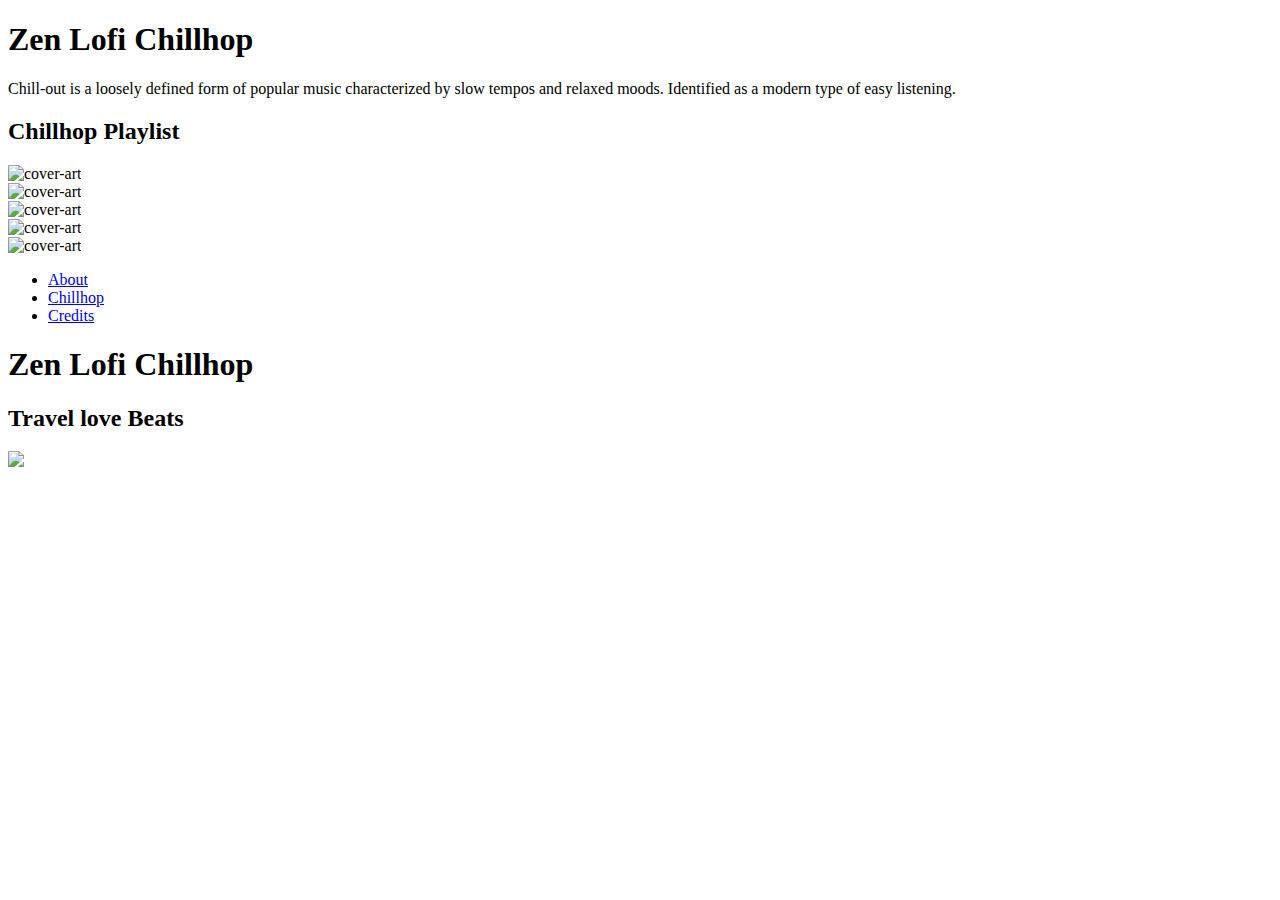
==== index.html @ dbbf1924 "HTML: id tags added" ====
<!DOCTYPE html>
<html lang="en">

<head>
    <meta charset="UTF-8">
    <meta name="viewport" content="width=device-width, initial-scale=1.0">
    <title>Zen Lofi | Beats</title>
    <link rel="stylesheet" type="text/css" href="./assets/css/style.css">
</head>

<body>
    <section id="home">
        <div class="container">
            <div class="collection">
                <h1 class="heading">Zen Lofi Chillhop</h1>
                <p class="lead">Chill-out is a loosely defined form of popular music characterized by slow tempos and
                    relaxed moods. Identified as a modern type of easy listening.</p>
                <div class="musicbox">
                    <h2>Chillhop Playlist</h2>
                    <div class="m-box">
                        <img id="hop1" alt="cover-art" class="fluid-img" alt="chiillhop" src="./assets/images/chillhop.jpg">
                    </div>
                    <div class="m-box">
                        <img id="hop2" alt="cover-art" class="fluid-img" alt="chiillhop" src="./assets/images/chillhop-2.jpg">
                    </div>
                    <div class="m-box">
                        <img id="hop3" alt="cover-art" class="fluid-img" alt="chiillhop" src="./assets/images/chillhop-3.jpg">
                    </div>
                    <div class="m-box">
                        <img id="hop4" alt="cover-art" class="fluid-img" alt="chiillhop" src="./assets/images/chillhop-4.jpg">
                    </div>
                    <div class="m-box">
                        <img id="hop5" alt="cover-art" class="fluid-img" alt="chiillhop" src="./assets/images/chillhop-5.jpg">
                    </div>
                </div>
            </div>
            <div class="playbox">
                <nav>
                    <ul>
                        <li class="nav-link"><a href="#">About</a></li>
                        <li class="nav-link"><a href="#">Chillhop</a></li>
                        <li class="nav-link"><a href="#">Credits</a></li>
                    </ul>
                </nav>
                <h1 class="heading">Zen Lofi Chillhop</h1>
                <div class="controller">
                    <div class="circle">
                        <div class="circle2"></div>
                    </div>
                    <div class="songs">
                        <h2 id="song-name">Travel love Beats</h2>
                        <div class="controls">
                            <img src="./assets/images/play.svg" id="play" class="play-btn">
                        </div>
                    </div>
                </div>
            </div>
        </div>
    </section>
</body>

</html>
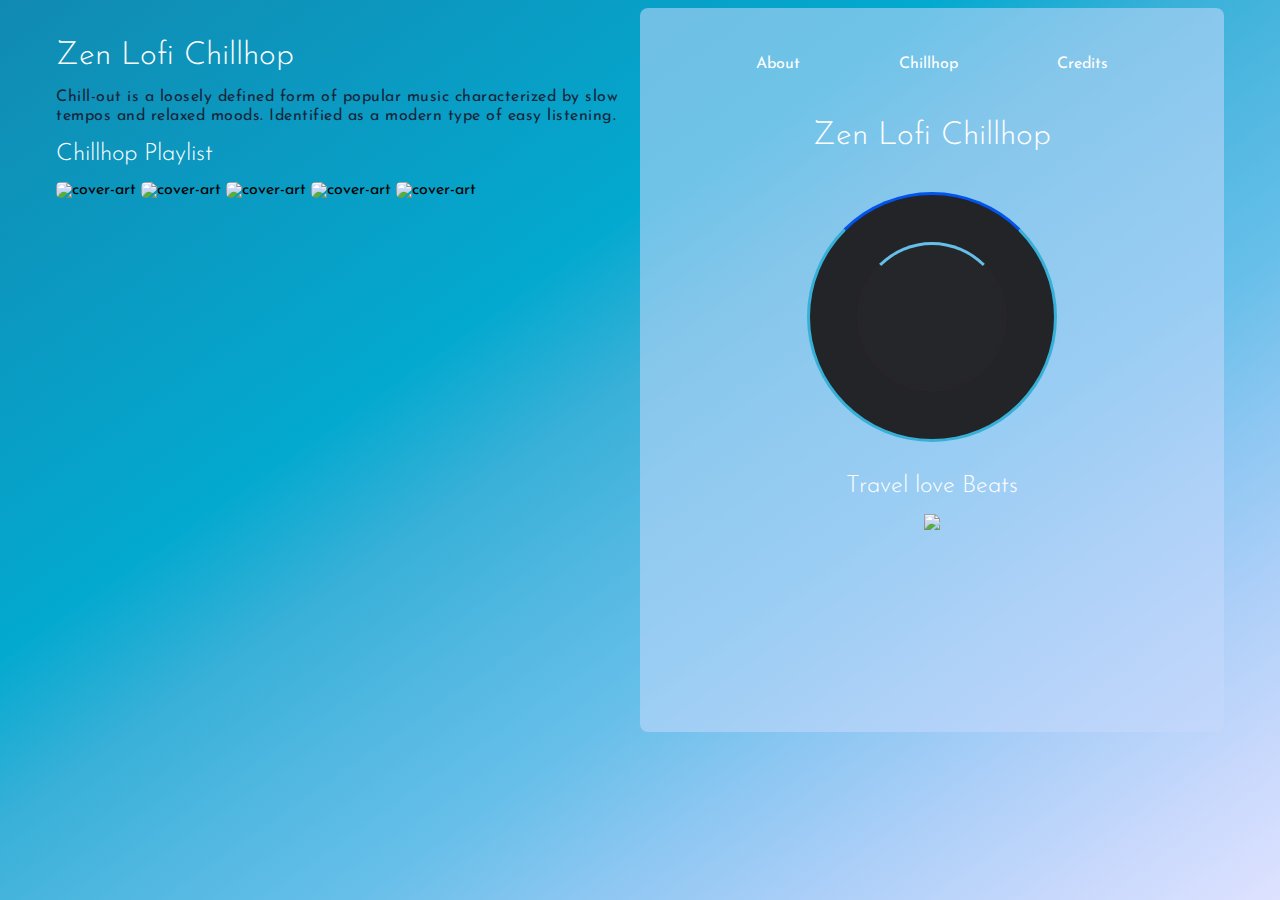
==== commit 2d213ec6: "Feat: Play pause Ui" ====
--- a/index.html
+++ b/index.html
@@ -44,19 +44,21 @@
                 </nav>
                 <h1 class="heading">Zen Lofi Chillhop</h1>
                 <div class="controller">
-                    <div class="circle">
-                        <div class="circle2"></div>
+                    <div id="circle-bg" class="circle">
+                        <div id="circle-sm" class="circle2"></div>
                     </div>
                     <div class="songs">
                         <h2 id="song-name">Travel love Beats</h2>
                         <div class="controls">
-                            <img src="./assets/images/play.svg" id="play" class="play-btn">
+                            <img id="play-stop" class="play-btn">
                         </div>
                     </div>
                 </div>
             </div>
         </div>
     </section>
+    
+    <script src="./assets/js/app.js" type="text/javascript"></script>
 </body>
 
 </html>--- a/assets/css/style.css
+++ b/assets/css/style.css
@@ -0,0 +1,162 @@
+@import url('https://fonts.googleapis.com/css2?family=Josefin+Sans:wght@300;400;600&display=swap');
+* {
+    margin: 0;
+    padding: 0;
+    box-sizing: border-box;
+}
+:root {
+    --white-color: #ffffff;
+}
+body {
+    font-family: 'Josefin Sans', sans-serif;
+    width: 100%;
+    height: 100vh;
+      background-image: linear-gradient(
+          to right bottom, 
+          #118ab2, 
+          #0e92b9, 
+          #0b99c1, 
+          #07a1c8,
+          #03a9cf, 
+          #37b0d8,
+          #51b8e1, 
+          #66bfe9, 
+          #8cc7f2, 
+          #accff8,
+          #c7d8fc, 
+          #dee2ff
+    );
+}
+.container {
+    max-width: 1200px;
+    margin: auto;
+    padding: 0 1rem;
+}
+h1, h2, h3, h4, h5, h6 {
+    font-weight: 300;
+    color: var(--white-color);
+    margin: 1rem 0 1rem 0;
+}
+.heading {
+    font-size: 32px;
+}
+/* end common style */
+
+#home .container {
+    display: flex;
+    justify-content: space-between;
+    align-items: flex-start;
+    flex-direction: row;
+}
+.collection {
+    width: 50%;
+    flex: 1;
+    margin-top: 1.5rem;
+}
+.lead {
+    max-width: 600px;
+    font-weight: 400;
+    color: #15253a;
+    letter-spacing: 0.5px;
+    line-height: 1.2rem;
+}
+.musicbox {
+    margin-top: 1rem;
+}
+.m-box {
+    display: inline-block;
+}
+.fluid-img {
+    width: 100%;
+    max-width: 280px;
+    height: auto;
+    cursor: pointer;
+    transition: ease-in-out 500ms;
+    border-radius: 5px;
+}
+.fluid-img:hover {
+    transform: scale(0.96);
+}
+.playbox {
+    flex: 1;
+    margin: 0.5rem auto;
+    text-align: center;
+    border-radius: 8px;
+    background-color: #c7d8fc8c;
+}
+nav {
+    display: block;
+    margin: 3rem auto;
+}
+ul li{
+    list-style: none;
+    display: inline;
+    margin: 1rem;
+    padding: 1rem;
+}
+ul li a {
+    text-decoration: none;
+    padding: 8px 15px;
+    border-radius: 5px;
+    color: var(--white-color);
+    transition: all 300ms;
+}
+ul li a:hover {
+    background-color: #c7d8fc8c;
+}
+.controller {
+    margin: 2.5rem auto;
+    width: 100%;
+    max-width: 400px;
+    min-height: 500px;
+}
+.circle {
+    width: 250px;
+    height: 250px;
+    background-color: #222427;
+    border-radius: 50%;
+    margin: 2rem auto;
+    display: flex;
+    border: 3px solid #37b0d8;
+    border-top: 3px solid #0254ec;
+   
+}
+.circle2 {
+    width: 150px;
+    height: 150px;
+    background-color: #252629;
+    border-radius: 50%;
+    border: 3px solid #282529;
+    border-top: 3px solid #66bfe9;
+    align-self: center;
+    margin: auto;
+    
+}
+.circle.animate {
+    animation: anticlock 6s infinite linear;
+}
+.circle2.animate {
+    animation: clockwise 3s infinite linear;
+}
+.play-btn {
+    width: 100%;
+    max-width: 50px;
+    height: auto;
+    margin: auto;
+    cursor: pointer;
+}
+@keyframes anticlock {
+    from {
+        transform: rotate(360deg);
+    } to {
+        transform: rotate(0deg);
+    }
+}
+@keyframes clockwise {
+    from {
+        transform: rotate(0deg);
+    } to {
+        transform: rotate(360deg);
+    }
+}
+
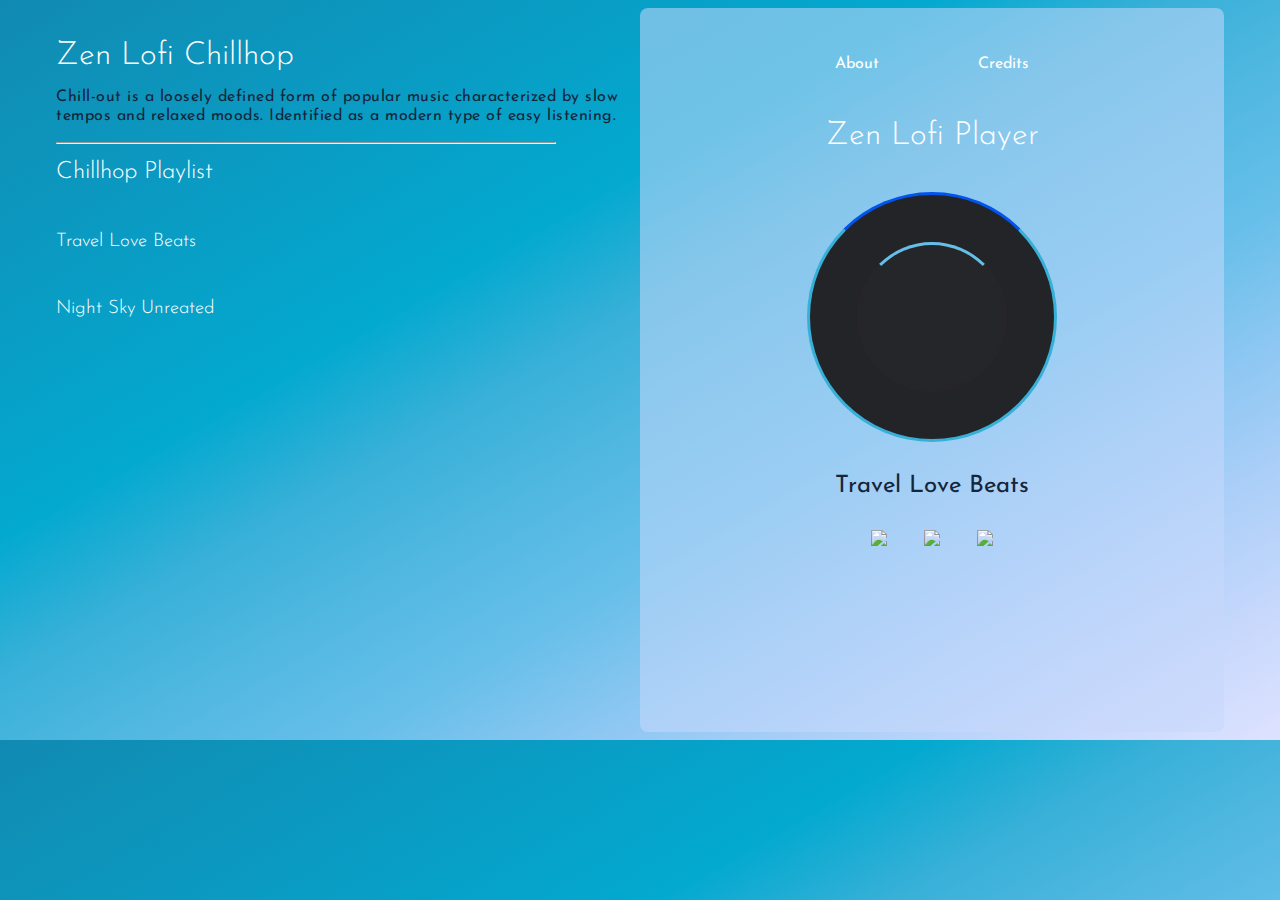
==== commit d40e9c86: "Style: Mobile responsive" ====
--- a/index.html
+++ b/index.html
@@ -15,34 +15,20 @@
                 <h1 class="heading">Zen Lofi Chillhop</h1>
                 <p class="lead">Chill-out is a loosely defined form of popular music characterized by slow tempos and
                     relaxed moods. Identified as a modern type of easy listening.</p>
-                <div class="musicbox">
+                    <hr class="hor">
+                    <div id="musicbox" class="musicbox">
                     <h2>Chillhop Playlist</h2>
-                    <div class="m-box">
-                        <img id="hop1" alt="cover-art" class="fluid-img" alt="chiillhop" src="./assets/images/chillhop.jpg">
-                    </div>
-                    <div class="m-box">
-                        <img id="hop2" alt="cover-art" class="fluid-img" alt="chiillhop" src="./assets/images/chillhop-2.jpg">
-                    </div>
-                    <div class="m-box">
-                        <img id="hop3" alt="cover-art" class="fluid-img" alt="chiillhop" src="./assets/images/chillhop-3.jpg">
-                    </div>
-                    <div class="m-box">
-                        <img id="hop4" alt="cover-art" class="fluid-img" alt="chiillhop" src="./assets/images/chillhop-4.jpg">
-                    </div>
-                    <div class="m-box">
-                        <img id="hop5" alt="cover-art" class="fluid-img" alt="chiillhop" src="./assets/images/chillhop-5.jpg">
-                    </div>
                 </div>
             </div>
+            
             <div class="playbox">
                 <nav>
                     <ul>
                         <li class="nav-link"><a href="#">About</a></li>
-                        <li class="nav-link"><a href="#">Chillhop</a></li>
                         <li class="nav-link"><a href="#">Credits</a></li>
                     </ul>
                 </nav>
-                <h1 class="heading">Zen Lofi Chillhop</h1>
+                <h1 class="heading">Zen Lofi Player</h1>
                 <div class="controller">
                     <div id="circle-bg" class="circle">
                         <div id="circle-sm" class="circle2"></div>
@@ -50,7 +36,10 @@
                     <div class="songs">
                         <h2 id="song-name">Travel love Beats</h2>
                         <div class="controls">
-                            <img id="play-stop" class="play-btn">
+                            <audio id="audio" src=""></audio>
+                            <img id="backward" class="media-btn" src="./assets/images/backward-button.png">
+                            <img id="play-stop" class="media-btn">
+                            <img id="forward" class="media-btn" src="./assets/images/fast-forward.png">
                         </div>
                     </div>
                 </div>
--- a/assets/css/style.css
+++ b/assets/css/style.css
@@ -10,7 +10,6 @@
 body {
     font-family: 'Josefin Sans', sans-serif;
     width: 100%;
-    height: 100vh;
       background-image: linear-gradient(
           to right bottom, 
           #118ab2, 
@@ -63,19 +62,10 @@
 .musicbox {
     margin-top: 1rem;
 }
-.m-box {
-    display: inline-block;
-}
-.fluid-img {
-    width: 100%;
-    max-width: 280px;
-    height: auto;
-    cursor: pointer;
-    transition: ease-in-out 500ms;
-    border-radius: 5px;
-}
-.fluid-img:hover {
-    transform: scale(0.96);
+.hor {
+    margin: 1rem 0 1rem 0;
+    max-width: 500px;
+    background-color: #c7d8fc;
 }
 .playbox {
     flex: 1;
@@ -132,18 +122,23 @@
     margin: auto;
     
 }
+#song-name{
+    color: #15253a;
+    font-weight: 400;
+}
 .circle.animate {
     animation: anticlock 6s infinite linear;
 }
 .circle2.animate {
     animation: clockwise 3s infinite linear;
 }
-.play-btn {
+.media-btn {
     width: 100%;
     max-width: 50px;
     height: auto;
     margin: auto;
     cursor: pointer;
+    margin: 1rem;
 }
 @keyframes anticlock {
     from {
@@ -159,4 +154,16 @@
         transform: rotate(360deg);
     }
 }
-
+@media (max-width: 900px) {
+    #home .container {
+        display: flex;
+        justify-content: space-between;
+        align-items: flex-start;
+        flex-direction: column-reverse;
+    }
+    .collection {
+        width: 100%;
+        flex: 1;
+        margin: 1.5rem auto;
+    }
+}
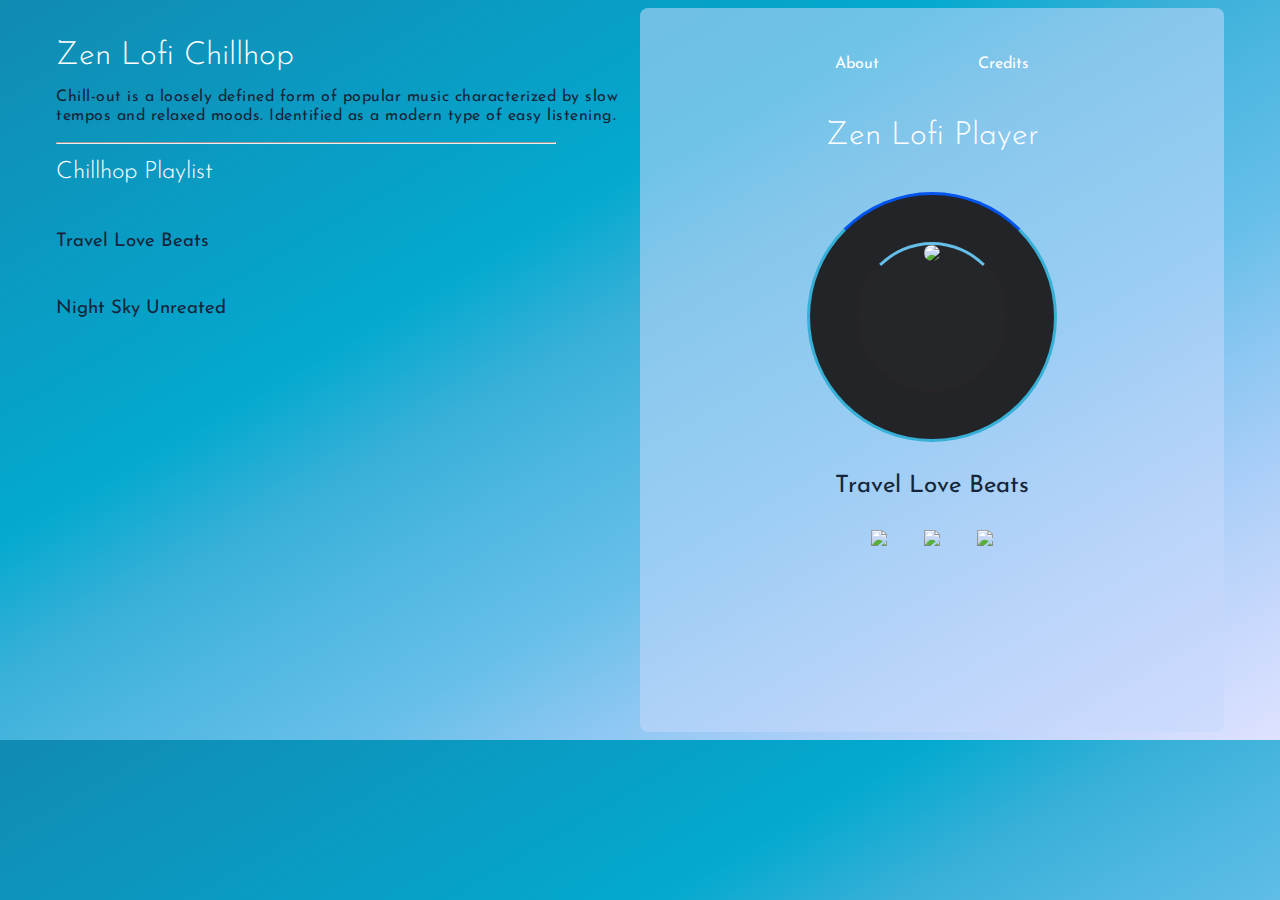
==== commit dc83602b: "Feat & Final STyle Complete" ====
--- a/index.html
+++ b/index.html
@@ -31,7 +31,7 @@
                 <h1 class="heading">Zen Lofi Player</h1>
                 <div class="controller">
                     <div id="circle-bg" class="circle">
-                        <div id="circle-sm" class="circle2"></div>
+                        <div id="circle-sm" class="circle2"><img id="cover" src="" class="fluid-img"></div>
                     </div>
                     <div class="songs">
                         <h2 id="song-name">Travel love Beats</h2>
--- a/assets/css/style.css
+++ b/assets/css/style.css
@@ -62,6 +62,10 @@
 .musicbox {
     margin-top: 1rem;
 }
+.musicbox ul li h3{
+    color: #15253a;
+    font-weight: 400;
+}
 .hor {
     margin: 1rem 0 1rem 0;
     max-width: 500px;
@@ -122,6 +126,12 @@
     margin: auto;
     
 }
+.circle2 .fluid-img{
+    width: 100%;
+    max-width: 140px;
+    height: auto;
+    border-radius: 50%;
+}
 #song-name{
     color: #15253a;
     font-weight: 400;
@@ -162,8 +172,12 @@
         flex-direction: column-reverse;
     }
     .collection {
-        width: 100%;
+        width: 90%;
         flex: 1;
         margin: 1.5rem auto;
     }
+    .playbox {
+        flex: 1;
+        width: 90%;
+    }
 }
